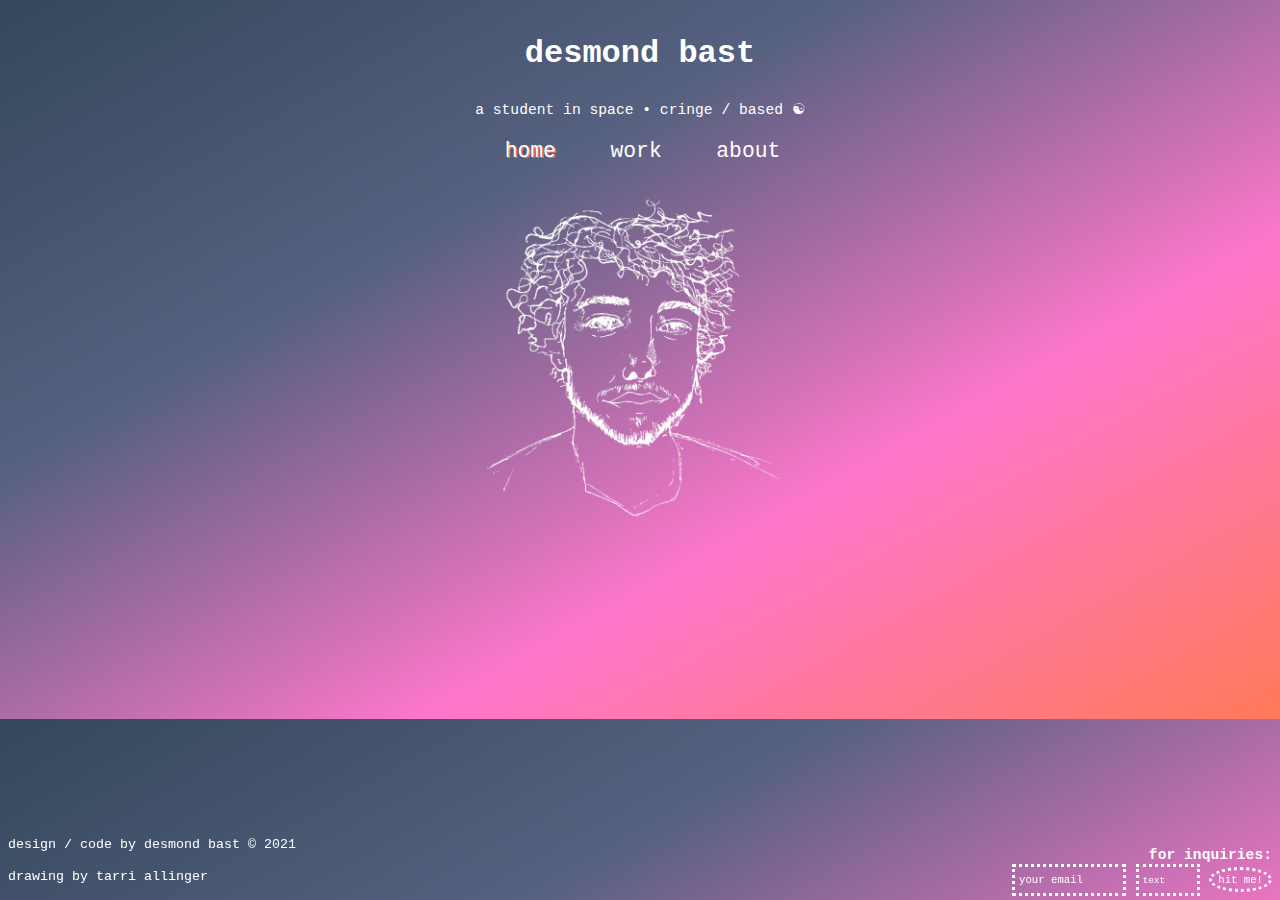
==== index.html @ 3708f6f0 "A daddy upgrade" ====
<!doctype html>
<html class="no-js" lang="">
<head>
  <meta charset="utf-8">
  <title>desmond bast ~ what's good?</title>
  <meta name="viewport" content="width=device-width">
  <meta name="description" content="desmond's website">
  <meta name="keywords" content="Desmond Bast, Architecture, Maps, Design, desdesdesigns">
  <meta name="author" content="Desmond Bast"
  
 
  
  <meta name="description" content="">
  <meta name="viewport" content="width=device-width, initial-scale=1">
  <meta property="og:title" content="Blahblah">
  <meta property="og:type" content="">
  <meta property="og:url" content="">
  <meta property="og:image" content="">

  <link rel="manifest" href="site.webmanifest">
  <link rel="apple-touch-icon" href="icon.png">
  

  <link rel="stylesheet" href="css/normalize.css">
  <link rel="stylesheet" href="css/main.css">

  <meta name="theme-color" content="#fafafa">
</head>

<body>
	<header> 
	  <div class="container">
		<div id="branding">
			<h1>desmond bast</h1>
			<p> <span class="highlight"> a student in space • cringe / based ☯</span></p>
		</div>
		<nav>
			<ul>
				<li class="current"><a href="index.html">home</a></li>
				<li><a href="work.html">work</a></li>
				<li><a href="about.html">about</a></li>
			</ul>
			<img src="./img/des.png">
		</nav>
	  </div> 
	</header>
	
	
	
	<section id="boxes">
		<div class="container">
			<div class="box">
				
				
			</div>
		</div>
	</section>
	
	<section id="showcase">
		<div class="container">
			
		</div>
	</section>
	
	<section id="submitform">
		<div class="container">
			<h1>for inquiries:</h1>
			<form action="https://formsubmit.co/729b797de1cde41856b8dc26a667a8bb" method="POST">
				<input type="email" name="email" placeholder="your email" required>
				<input type="text" name="name" placeholder="text">
				<button type="submit" class="button1">hit me!</button>
			</form>
		</div>
	</section> 
	
	
	
	<footer>
		<p>design / code by desmond bast &copy; 2021</p>
		<p>drawing by tarri allinger</p>
  <script src="js/vendor/modernizr-3.11.2.min.js"></script>
  <script src="js/plugins.js"></script>
  <script src="js/main.js"></script>

  <!-- Google Analytics: change UA-XXXXX-Y to be your site's ID. -->
  <script>
    window.ga = function () { ga.q.push(arguments) }; ga.q = []; ga.l = +new Date;
    ga('create', 'UA-XXXXX-Y', 'auto'); ga('set', 'anonymizeIp', true); ga('set', 'transport', 'beacon'); ga('send', 'pageview')
  </script>
  <script src="https://www.google-analytics.com/analytics.js" async></script>
</body>

</html>
---- css/main.css ----
html {
  
  
}

body {
  color: #ffffff;
  font-size: 1em;
  font-family: courier new; 
  line-height: 1.4;
  background-image: linear-gradient(to bottom right, #33475b, #576180, #FF77CC, rgb(255, 122, 89));
}

/* Global */
.container {
	width:60%;
	margin:auto;
	overflow:hidden; 
	border:1px solid transparent;
	

  }
  
.test{border: 1px solid transparent;}
.container focus{
  outline: 0px none;
  border-color: #000000;
 }
.button1{
	height: 25px;
	background: #ffffff;
	background-color: transparent;
	border-color: white;
	border-style: dotted;
	border-width: medium;
	color: white;
	border-radius: 50%;
	font-size: 8pt;
	
}

/*header*/ 
header{ 
	padding-top: 10px;
	min-height: 70px;
	text-align: center;
	font-stretch: condensed; 
	
	
	
	
}

header a{ 
	color:#ffffff;
	text-decoration:none;
	font-size: 16pt;
	transition: 0.3s;
	position: relative;
	
	
}
header a:hover{
	color: rgb(255, 122, 89) ;
	background-color: #ffffff;
}

header ul{
	margin:0;
	padding:0;
}

header li{
	float: center;
	display: inline;
	padding: 25px 20px 20px 25px 
}

header .highlight{
	color:#ffffff;
	font-size: 11pt;
	padding-top: 230px;
	
}
header .current a{
	text-shadow: 1.3px 1px .5px rgb(255, 122, 89);
	
}

/*showcase*/ 

#showcase{
	
}

/*newsletter*/

#submitform{
	padding: 15px;
	color: #ffffff;
	margin:right;
	
}

#submitform h1{
	float: right;
	text-decoration: italic;
	font-size: 11pt;
	position:fixed;
	right: 8px;
	bottom: 25px;

}

#submitform form{
	float: right;
	color: red;
	position:fixed;
	right: 8px;
	bottom: 4px;
	
}

#submitform .container{
	float: right;
	margin-bottom: 120px
}

#submitform input[type="email"]{
	padding:4px;
	height:18px;
	width:100px;
	background-color: transparent;
	border-style: dotted;
	border-width: medium;
	border-color: #ffffff;
	color: white;
	outline: none;
	font-size:8pt;
	
	
}

#submitform input[type="text"]{
	padding:4px;
	height:18px;
	width:50px;
	background-color: transparent;
	border-style: dotted;
	border-width: medium;
	border-color: #ffffff;
	color: white;
	color: white;
	outline: none !important;
	text-justify: top-left;
	font-size: 7pt;
    
	
	
}

/*work*/

.xop-section {
	max-width: 960px;
	margin: 0 auto;
	padding: 2% 2%;
	float: center;
	
	
}

.xop-grid {
	margin:1px 0 0 0;
	padding: 20px;
	list-style: none;
	display: block;
	text-align: left;
	
	
	
	width: 100%;
}

.xop-grid: after{
	clear:both;
	
}

.xop-grid: after, .xop-box: before{
	content: "";
	display: table;
}

.xop-grid li{
	width: 170px;
	height: 300px;
	display: inline-block;
	margin: 20px;
	
	
	
	
}
	
.xop-box {
	width: 100%;
	height: 100%;
	position: relative;
	cursor: crosshair;
	border-radius: 10px; 
	-webkit-transition: 0.3s ease-in-out, -webkit-transform 0.3s ease-in-out;
	-moz-transition: 0.5s ease-in-out, -moz-transform 0.3s ease-in-out;
	transition: 0.5s ease-in-out, transform 0.5s ease-in-out;
	object-fit: contain;
	opacity: 0.6;
	
	
	
}
		
.xop-box:hover{
	transform: scale(1.05);
	cursor: crosshair;
	border: 1px yellow;
	transition:.6s;
	opacity: 1;
	
	
}

.xop-img-1 {
	background-image:
	url(../img/topoweissvanisle.png);
	opacity: 0.6;
	background-position: center;
	background-size: cover;
	
	
	
}

.xop-img-1 hover{
	opacity: 1.0;
}

.xop-img-2 {
	background-image:
	url(../img/chromeboy.png);
	opacity: 0.6;
	background-position: center;
	background-size: cover;
	
	
	
}

.xop-img-2 hover{
	opacity: 1.0;
}


.xop-img-3 {
	background-image:
	url(../img/lux4web2.png);
	opacity: 0.6;
	background-position: center;
	background-size: cover;
	
	
	
}

.xop-img-3 hover{
	opacity: 1.0;
}



.xop-img-4 {
	background-image:
	url(../img/eboyart4.png);
	opacity: 0.6;
	background-position: center;
	background-size: cover;
	
	
	
}

.xop-img-4 hover{
	opacity: 1.0;
}

.xop-grid h3 {
	font-family: 'courier', cursive ;
	font-weight: 300;
	color: white;
	font-size: 10px;
	margin: 0 0;
	padding: 0px 0px 100px 0px;
	line-height: 1.5;
	text-align: left;
	transform: rotate(-90deg);
}


.xop-grid p {
	font-family: 'courier', sans-serif;
	color: #ffffff;
	font-size: 10px;
}














::placeholder { /* Chrome, Firefox, Opera, Safari 10.1+ */
  color: white;
  opacity: 1; /* Firefox */
}

:-ms-input-placeholder { /* Internet Explorer 10-11 */
  color: white;
}

::-ms-input-placeholder { /* Microsoft Edge */
color: white;}

#boxes{
	
}


header img{
	float:center-bottom;
	width:70%
	margin-left:autopx;
	margin-right:auto;
	max-width: 40%;
    height: auto;
    width: auto\9; /* ie8 */
	padding:
	position:relative
}

footer{
	
	margin-top:2px;
	color: white;
	text-align: center-right;
	float:center;
	font-size:10pt;
	position:fixed;
	left: 8px;
	bottom: 0px;
	max-
	
}
/*boxes*/













*
 * Remove text-shadow in selection highlight:
 * https://twitter.com/miketaylr/status/12228805301
 *
 * Vendor-prefixed and regular ::selection selectors cannot be combined:
 * https://stackoverflow.com/a/16982510/7133471
 *
 * Customize the background color to match your design.
 */

::-moz-selection {
  background: #b3d4fc;
  text-shadow: none;
}

::selection {
  background: #b3d4fc;
  text-shadow: none;
}

/*
 * A better looking default horizontal rule
 */

hr {
  display: block;
  height: 1px;
  border: 0;
  border-top: 1px solid #ccc;
  margin: 1em 0;
  padding: 0;
}

/*
 * Remove the gap between audio, canvas, iframes,
 * images, videos and the bottom of their containers:
 * https://github.com/h5bp/html5-boilerplate/issues/440
 */

audio,
canvas,
iframe,
img,
svg,
video {
  vertical-align: middle;
}

/*
 * Remove default fieldset styles.
 */

fieldset {
  border: 0;
  margin: 0;
  padding: 0;
}

/*
 * Allow only vertical resizing of textareas.
 */

textarea {
  resize: vertical;
}

/* ==========================================================================
   Author's custom styles
   ========================================================================== */

/* ==========================================================================
   Helper classes
   ========================================================================== */

/*
 * Hide visually and from screen readers
 */

.hidden,
[hidden] {
  display: none !important;
}

/*
 * Hide only visually, but have it available for screen readers:
 * https://snook.ca/archives/html_and_css/hiding-content-for-accessibility
 *
 * 1. For long content, line feeds are not interpreted as spaces and small width
 *    causes content to wrap 1 word per line:
 *    https://medium.com/@jessebeach/beware-smushed-off-screen-accessible-text-5952a4c2cbfe
 */

.sr-only {
  border: 0;
  clip: rect(0, 0, 0, 0);
  height: 1px;
  margin: -1px;
  overflow: hidden;
  padding: 0;
  position: absolute;
  white-space: nowrap;
  width: 1px;
  /* 1 */
}

/*
 * Extends the .sr-only class to allow the element
 * to be focusable when navigated to via the keyboard:
 * https://www.drupal.org/node/897638
 */

.sr-only.focusable:active,
.sr-only.focusable:focus {
  clip: auto;
  height: auto;
  margin: 0;
  overflow: visible;
  position: static;
  white-space: inherit;
  width: auto;
}

/*
 * Hide visually and from screen readers, but maintain layout
 */

.invisible {
  visibility: hidden;
}

/*
 * Clearfix: contain floats
 *
 * For modern browsers
 * 1. The space content is one way to avoid an Opera bug when the
 *    `contenteditable` attribute is included anywhere else in the document.
 *    Otherwise it causes space to appear at the top and bottom of elements
 *    that receive the `clearfix` class.
 * 2. The use of `table` rather than `block` is only necessary if using
 *    `:before` to contain the top-margins of child elements.
 */

.clearfix::before,
.clearfix::after {
  content: " ";
  display: table;
}

.clearfix::after {
  clear: both;
}

/* ==========================================================================
   EXAMPLE Media Queries for Responsive Design.
   These examples override the primary ('mobile first') styles.
   Modify as content requires.
   ========================================================================== */

@media only screen and (min-width: 35em) {
  /* Style adjustments for viewports that meet the condition */
}

@media print,
  (-webkit-min-device-pixel-ratio: 1.25),
  (min-resolution: 1.25dppx),
  (min-resolution: 120dpi) {
  /* Style adjustments for high resolution devices */
}

/* ==========================================================================
   Print styles.
   Inlined to avoid the additional HTTP request:
   https://www.phpied.com/delay-loading-your-print-css/
   ========================================================================== */

@media print {
  *,
  *::before,
  *::after {
    background: #fff !important;
    color: #000 !important;
    /* Black prints faster */
    box-shadow: none !important;
    text-shadow: none !important;
  }

  a,
  a:visited {
    text-decoration: underline;
  }

  a[href]::after {
    content: " (" attr(href) ")";
  }

  abbr[title]::after {
    content: " (" attr(title) ")";
  }

  /*
   * Don't show links that are fragment identifiers,
   * or use the `javascript:` pseudo protocol
   */
  a[href^="#"]::after,
  a[href^="javascript:"]::after {
    content: "";
  }

  pre {
    white-space: pre-wrap !important;
  }

  pre,
  blockquote {
    border: 1px solid #999;
    page-break-inside: avoid;
  }

  /*
   * Printing Tables:
   * https://web.archive.org/web/20180815150934/http://css-discuss.incutio.com/wiki/Printing_Tables
   */
  thead {
    display: table-header-group;
  }

  tr,
  img {
    page-break-inside: avoid;
  }

  p,
  h2,
  h3 {
    orphans: 3;
    widows: 3;
  }

  h2,
  h3 {
    page-break-after: avoid;
  }
}
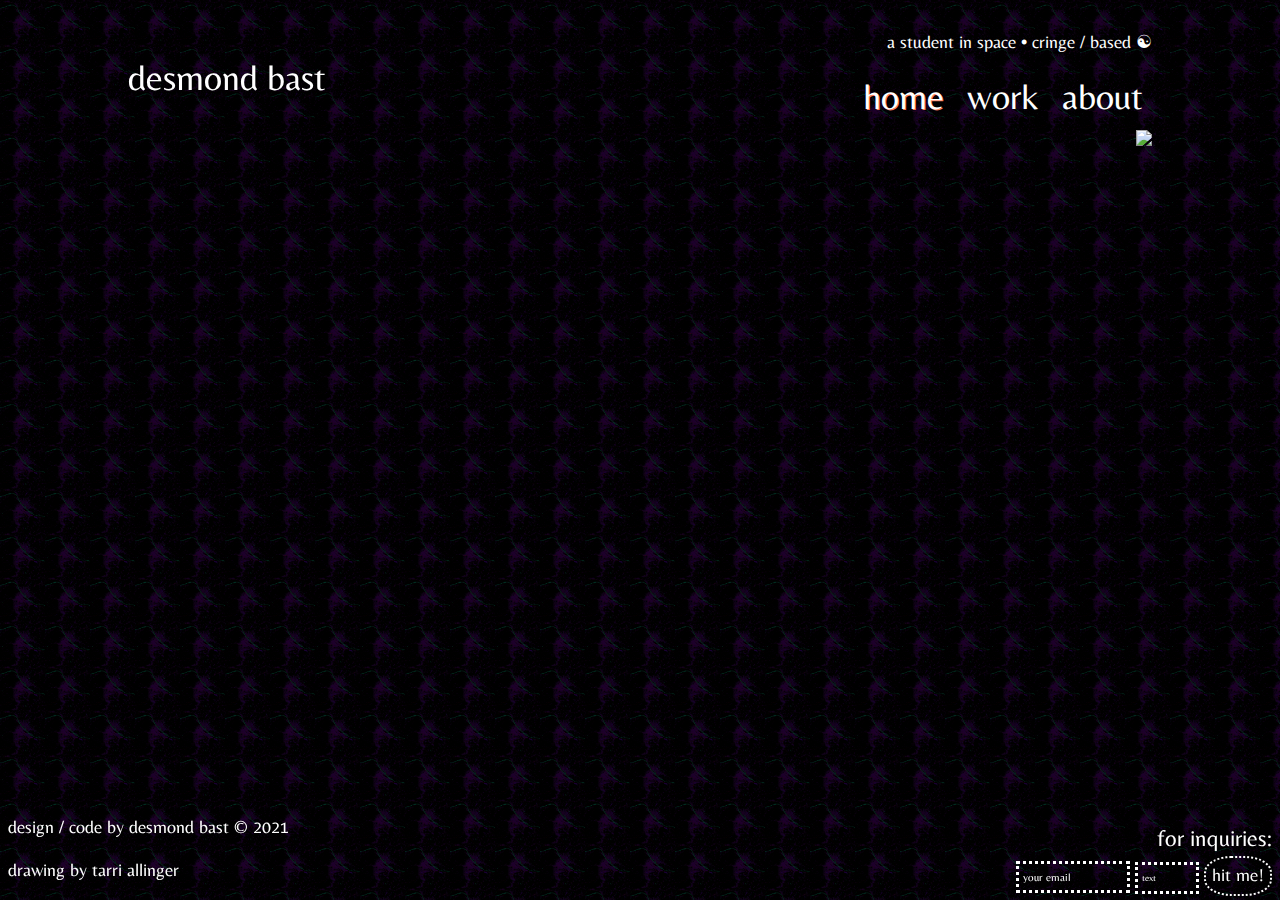
==== commit 33d70cfb: "giffy" ====
--- a/index.html
+++ b/index.html
@@ -40,7 +40,7 @@
 				<li><a href="work.html">work</a></li>
 				<li><a href="about.html">about</a></li>
 			</ul>
-			<img src="./img/des.png">
+			<img class "giffy" src="./img/furda.gif">
 		</nav>
 	  </div> 
 	</header>
--- a/css/main.css
+++ b/css/main.css
@@ -5,21 +5,42 @@
 
 body {
   color: #ffffff;
-  font-size: 1em;
-  font-family: courier new; 
+  font-size: 2vh;
+  font-family:belleza-regular; 
   line-height: 1.4;
-  background-image: linear-gradient(to bottom right, #33475b, #576180, #FF77CC, rgb(255, 122, 89));
-}
-
+  background-image:url(../img/hehe22.jpg);
+  background-image linear-gradient(to bottom right, black, black, black, black, #0C9662, black, black, black, black, black);
+  background-size:5vh;
+  border-color:#0C9662;
+  border-width:10px;
+}
+h1{
+	font-weight: normal;
+	position: fixed;
+	text-align:left;
+	font-size:relative;
+}
 /* Global */
 .container {
-	width:60%;
+	width:80%;
 	margin:auto;
 	overflow:hidden; 
 	border:1px solid transparent;
 	
-
-  }
+	
+
+  }
+ 
+ .giffy{
+	 
+	 width: 3000px;
+ }
+@font-face{
+	font-family: belleza-regular;
+	src:url(../img/Belleza-Regular.ttf);
+	font-weight: bold;
+	
+}
   
 .test{border: 1px solid transparent;}
 .container focus{
@@ -27,24 +48,28 @@
   border-color: #000000;
  }
 .button1{
-	height: 25px;
+	height: 4.5vh;
 	background: #ffffff;
 	background-color: transparent;
 	border-color: white;
 	border-style: dotted;
-	border-width: medium;
+	border-width: medium-thin;
 	color: white;
-	border-radius: 50%;
-	font-size: 8pt;
-	
-}
-
+	border-radius: 40%;
+	font-size: 2vh;
+	
+}
+.button1:hover{
+	background-color:red;
+	cursor: crosshair;
+}
 /*header*/ 
 header{ 
 	padding-top: 10px;
 	min-height: 70px;
-	text-align: center;
+	text-align: right;
 	font-stretch: condensed; 
+	font-weight:normal;
 	
 	
 	
@@ -54,12 +79,14 @@
 header a{ 
 	color:#ffffff;
 	text-decoration:none;
-	font-size: 16pt;
+	font-size: 4vh;
 	transition: 0.3s;
 	position: relative;
 	
 	
-}
+	
+}
+
 header a:hover{
 	color: rgb(255, 122, 89) ;
 	background-color: #ffffff;
@@ -73,12 +100,12 @@
 header li{
 	float: center;
 	display: inline;
-	padding: 25px 20px 20px 25px 
+	padding: 1vh 1vh 1vh 1vh 
 }
 
 header .highlight{
 	color:#ffffff;
-	font-size: 11pt;
+	font-size: 2vh;
 	padding-top: 230px;
 	
 }
@@ -105,10 +132,11 @@
 #submitform h1{
 	float: right;
 	text-decoration: italic;
-	font-size: 11pt;
+	font-size: 2.5vh;
 	position:fixed;
 	right: 8px;
 	bottom: 25px;
+	padding-bottom:5px;
 
 }
 
@@ -119,11 +147,17 @@
 	right: 8px;
 	bottom: 4px;
 	
+	
+	
 }
 
 #submitform .container{
 	float: right;
 	margin-bottom: 120px
+	padding:1vh,1vh,1vh,1vh;
+	
+	
+	
 }
 
 #submitform input[type="email"]{
@@ -179,6 +213,7 @@
 	
 	
 	
+	
 	width: 100%;
 }
 
@@ -196,13 +231,17 @@
 	width: 170px;
 	height: 300px;
 	display: inline-block;
-	margin: 20px;
-	
-	
-	
-	
-}
-	
+	margin: 20px
+	
+	
+	
+	
+	
+	
+}
+	
+
+
 .xop-box {
 	width: 100%;
 	height: 100%;
@@ -217,6 +256,7 @@
 	
 	
 	
+	
 }
 		
 .xop-box:hover{
@@ -226,6 +266,17 @@
 	transition:.6s;
 	opacity: 1;
 	
+
+	
+}
+
+.xop-box:hover h3{
+	transform:rotate(0deg);
+	transition:1s;
+	color: white;
+	text-shadow: 0px 0px 5px red;
+	
+	
 	
 }
 
@@ -240,6 +291,8 @@
 	
 }
 
+
+
 .xop-img-1 hover{
 	opacity: 1.0;
 }
@@ -293,16 +346,21 @@
 }
 
 .xop-grid h3 {
-	font-family: 'courier', cursive ;
+	font-family: courier;
 	font-weight: 300;
 	color: white;
 	font-size: 10px;
-	margin: 0 0;
-	padding: 0px 0px 100px 0px;
+	margin: 0px 150px 200px 0;
+	padding: 0px 0px 0px 0px;
 	line-height: 1.5;
 	text-align: left;
 	transform: rotate(-90deg);
-}
+	white-space:nowrap;
+	text-decoration:none;
+
+}
+
+
 
 
 .xop-grid p {
@@ -311,6 +369,11 @@
 	font-size: 10px;
 }
 
+a:hover, a:visited, a:link, a:active
+{
+    text-decoration: none;
+
+}
 
 
 
@@ -339,6 +402,12 @@
 #boxes{
 	
 }
+
+
+
+
+
+
 
 
 header img{
@@ -359,11 +428,14 @@
 	color: white;
 	text-align: center-right;
 	float:center;
-	font-size:10pt;
+	font-size:2vh;
 	position:fixed;
 	left: 8px;
 	bottom: 0px;
-	max-
+	padding-right:200px;
+	max-width: 120%;
+	margin-right:40%;
+	
 	
 }
 /*boxes*/
@@ -373,8 +445,24 @@
 
 
 
-
-
+::-webkit-scrollbar {
+    width: 1vh;
+	height: 1vh;
+}
+ 
+::-webkit-scrollbar-track {
+    -webkit-box-shadow: inset 0 0 6px purple; 
+    border-radius: 0px;
+}
+ 
+::-webkit-scrollbar-thumb {
+    border-radius: 10px;
+    -webkit-box-shadow: inset 0 0 6px red; 
+	border-color: red;
+}
+::-webkit-scrollbar-bottom {
+    width: 1vh;
+}
 
 
 
@@ -399,6 +487,162 @@
   background: #b3d4fc;
   text-shadow: none;
 }
+
+
+.work-container{
+	color:white;
+	margin-left: 6vh;
+	padding:0 0 0 0;
+	margin-top:15vh;
+}
+
+.work-description{
+	color:white;
+	float:right;
+	max-width: 60vh;
+	margin-right:29vh;
+	margin-left: 10vh;
+	text-justify: left;
+}
+
+.carousel-container {
+  border-radius: .1vh;
+  overflow: scroll;
+  max-width: 100vh;
+  max-height: 100vh;
+  position: relative;
+  box-shadow: 0 0 0 .2vh white;
+  margin: 1vh 5vh;
+  float: left;
+  z-index: 0
+  
+  
+}
+
+/* Hide the images by default */
+.mySlides {
+  display: none;
+}
+.mySlides img {
+  display: block;
+  width: 100%;
+}
+
+/* image gradient overlay */
+/* .mySlides::after {
+  content: "";
+  position: absolute;
+  inset: 0 0 0 0;
+    background-image: linear-gradient(-45deg,       rgba(255, 0, 0, 0.1), rgba(0, 0, 255, 0.2));
+} */
+
+/* Next & previous buttons */
+.prev,
+.next {
+  cursor: crosshair;
+  position: absolute;
+  top: 3%;
+  transform: translate(0, -50%);
+  width: auto;
+  padding: 1vh;
+  color: purple;
+  font-weight: bold;
+  font-size: 2vh;
+  border-radius: 0 0px 0px 0;
+  /*   backdrop-filter: blur(1px); */
+  background: white;
+  user-select: none;
+}
+.next {
+  right: 0;
+  border-radius: 0px 0 0 0px;
+  border-bottom-style: sold;
+  border-width:1vh;
+  border-color: purple;
+  
+}
+.prev:hover,
+.next:hover {
+  background-color: purple;
+  color:red;
+}
+
+/* Caption text */
+.text {
+  color: red;
+  background-color:white;
+  font-size: 1.5vh;
+  padding: .5vh .5vh;
+  position: absolute;
+  bottom: 2vh;
+  right: 2vh;
+  transform: translate(-50%);
+  text-align: right;
+}
+
+/* Number text (1/3 etc) */
+.number {
+  color: red;
+  font-size: 2vh;
+  border-radius: 10px;
+  padding: 8px 12px;
+  position: absolute;
+  bottom: 10px;
+  left: 10px;
+}
+.dots-container {
+  position: absolute;
+  bottom: 10px;
+  left: 1%;
+  transform: translate(-50%);
+}
+
+/* The dots/bullets/indicators */
+.dots {
+  cursor: pointer;
+  height: 1vh;
+  width: 2vh;
+  margin: 0 1vh;
+  background-color: white;
+  border-radius: 1%;
+  display: block;
+  transition: background-color 0.3s ease;
+  position:right;
+}
+.active,
+.dots:hover {
+  background-color: red;
+  border: 1vh red;
+}
+
+/* Fading animation */
+.animate {
+  -webkit-animation-name: animate;
+  -webkit-animation-duration: 2s;
+  animation-name: animate;
+  animation-duration: 1s;
+}
+
+@keyframes animate {
+  from {
+   opacity: 0.1;
+   transition: 2s;
+  }
+  to {
+   opacity: 1.0;
+   transition: 2s;
+  }
+}
+
+
+
+
+
+
+
+
+
+
 
 /*
  * A better looking default horizontal rule
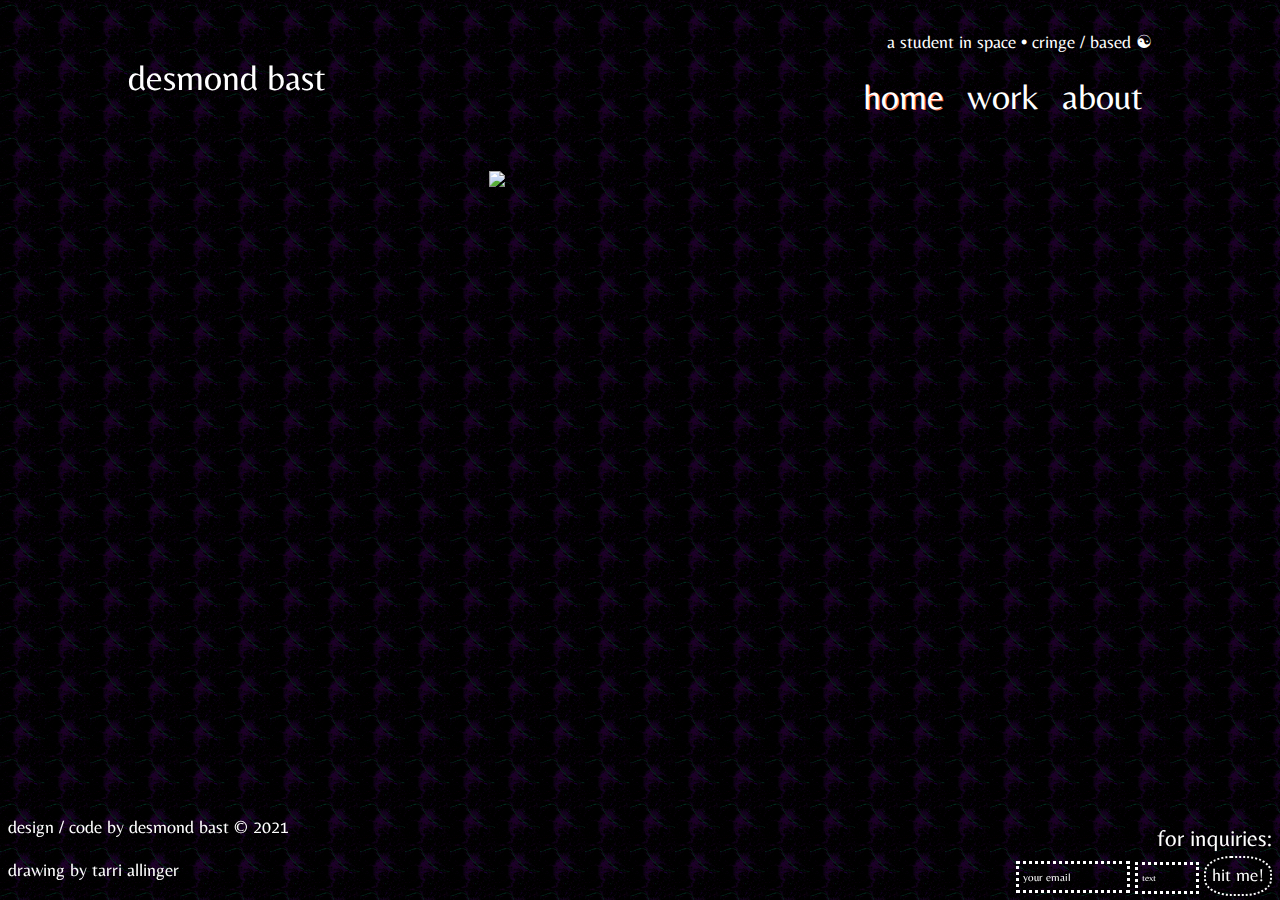
==== commit 4c810468: "lightning" ====
--- a/index.html
+++ b/index.html
@@ -40,7 +40,7 @@
 				<li><a href="work.html">work</a></li>
 				<li><a href="about.html">about</a></li>
 			</ul>
-			<img class "giffy" src="./img/furda.gif">
+			
 		</nav>
 	  </div> 
 	</header>
@@ -50,6 +50,8 @@
 	<section id="boxes">
 		<div class="container">
 			<div class="box">
+				
+				<img src="./img/DSC09939.png">
 				
 				
 			</div>
--- a/css/main.css
+++ b/css/main.css
@@ -31,10 +31,8 @@
 
   }
  
- .giffy{
-	 
-	 width: 3000px;
- }
+
+  
 @font-face{
 	font-family: belleza-regular;
 	src:url(../img/Belleza-Regular.ttf);
@@ -399,11 +397,34 @@
 ::-ms-input-placeholder { /* Microsoft Edge */
 color: white;}
 
-#boxes{
-	
-}
-
-
+#boxes {
+	width:100%;
+	height:auto;
+	margin:auto;
+	margin-top:5vh;
+	margin-left:40vh;
+	margin-right:40vh;
+	overflow:hidden; 
+	border:1px solid transparent;
+	
+}
+
+#boxes img{
+	object-fit: scale-down;
+	width: 90vh;
+	height:auto;
+	position:absolute;
+	border: ;
+	
+}
+
+#boxes img:hover{
+	background-image: url(../img/lightning.png);
+	background-repeat: no-repeat;
+	background-size: 14vh;
+	background-position: 18% 0%;
+	
+}
 
 
 
@@ -641,9 +662,6 @@
 
 
 
-
-
-
 /*
  * A better looking default horizontal rule
  */
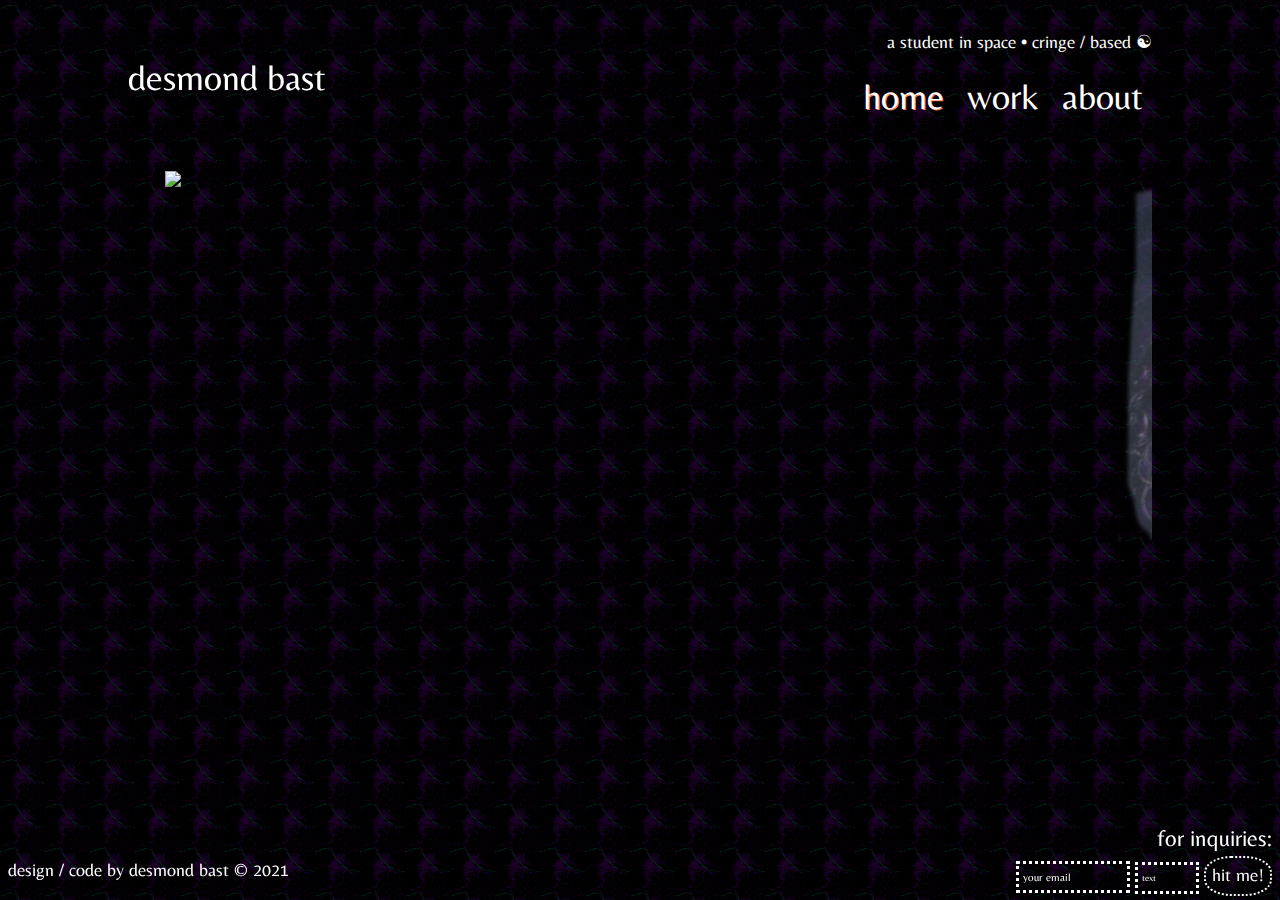
==== commit 83c35de4: "yuppie tub" ====
--- a/index.html
+++ b/index.html
@@ -54,13 +54,14 @@
 				<img src="./img/DSC09939.png">
 				
 				
+				
 			</div>
 		</div>
 	</section>
 	
 	<section id="showcase">
 		<div class="container">
-			
+			<img src="./img/freat29.png">
 		</div>
 	</section>
 	
@@ -79,7 +80,6 @@
 	
 	<footer>
 		<p>design / code by desmond bast &copy; 2021</p>
-		<p>drawing by tarri allinger</p>
   <script src="js/vendor/modernizr-3.11.2.min.js"></script>
   <script src="js/plugins.js"></script>
   <script src="js/main.js"></script>
--- a/css/main.css
+++ b/css/main.css
@@ -114,7 +114,9 @@
 
 /*showcase*/ 
 
-#showcase{
+#showcase img{
+	margin-left:110vh;
+	width:60vh;
 	
 }
 
@@ -402,10 +404,11 @@
 	height:auto;
 	margin:auto;
 	margin-top:5vh;
-	margin-left:40vh;
+	margin-left:4vh;
 	margin-right:40vh;
 	overflow:hidden; 
 	border:1px solid transparent;
+	position:left;
 	
 }
 
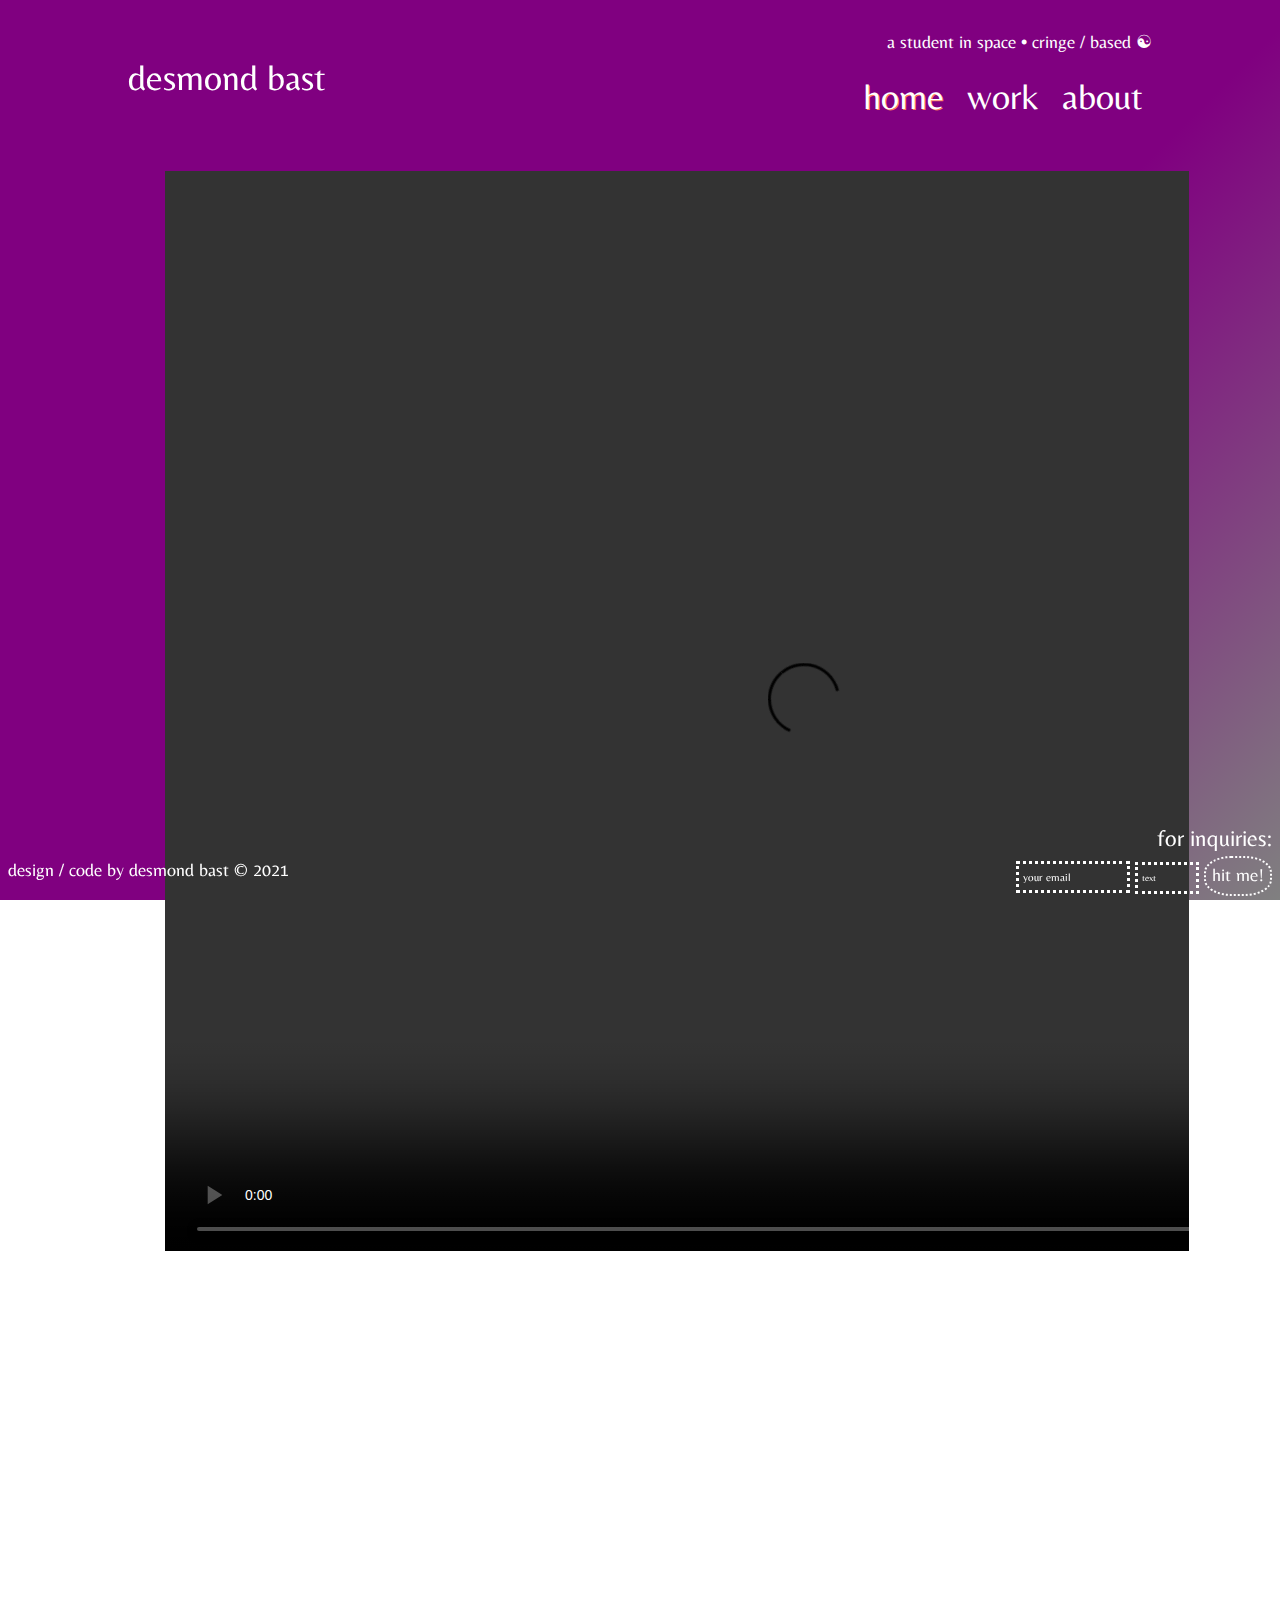
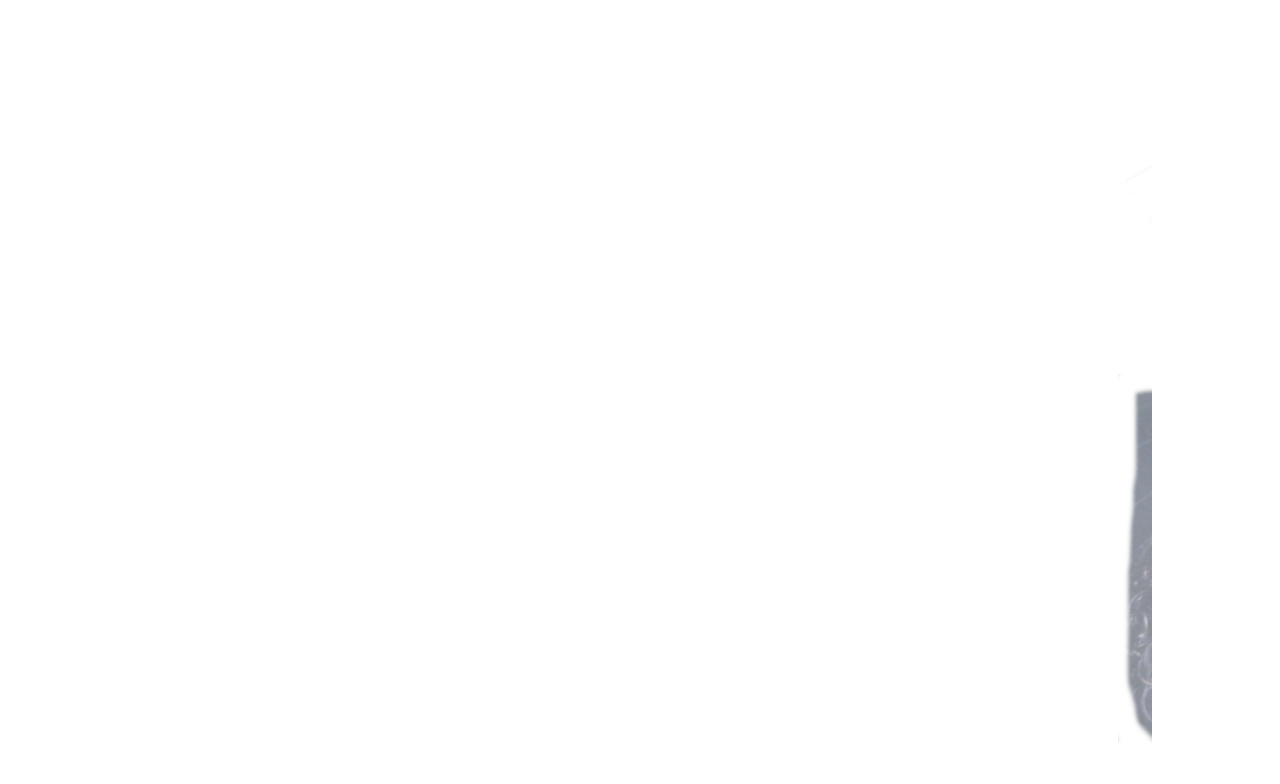
==== commit a5a2fe07: "summin" ====
--- a/index.html
+++ b/index.html
@@ -51,7 +51,11 @@
 		<div class="container">
 			<div class="box">
 				
-				<img src="./img/DSC09939.png">
+				
+				<video width="2200" height="1080" controls>
+					<source src="./img/20220130_160223.mp4" type="video/mp4">
+						Your browser does not support the video tag
+				</video>
 				
 				
 				
@@ -61,6 +65,7 @@
 	
 	<section id="showcase">
 		<div class="container">
+		    <img src="./img/des.png">
 			<img src="./img/freat29.png">
 		</div>
 	</section>
--- a/css/main.css
+++ b/css/main.css
@@ -8,9 +8,8 @@
   font-size: 2vh;
   font-family:belleza-regular; 
   line-height: 1.4;
-  background-image:url(../img/hehe22.jpg);
-  background-image linear-gradient(to bottom right, black, black, black, black, #0C9662, black, black, black, black, black);
-  background-size:5vh;
+  background: linear-gradient(135deg, purple 60%, gray);
+  background-attachment: fixed;
   border-color:#0C9662;
   border-width:10px;
 }
@@ -345,6 +344,21 @@
 	opacity: 1.0;
 }
 
+.xop-img-5 {
+	background-image:
+	url(../img/changedgraphic.png);
+	opacity: 0.6;
+	background-position: center;
+	background-size: cover;
+	
+	
+	
+}
+
+.xop-img-5 hover{
+	opacity: 1.0;
+}
+
 .xop-grid h3 {
 	font-family: courier;
 	font-weight: 300;
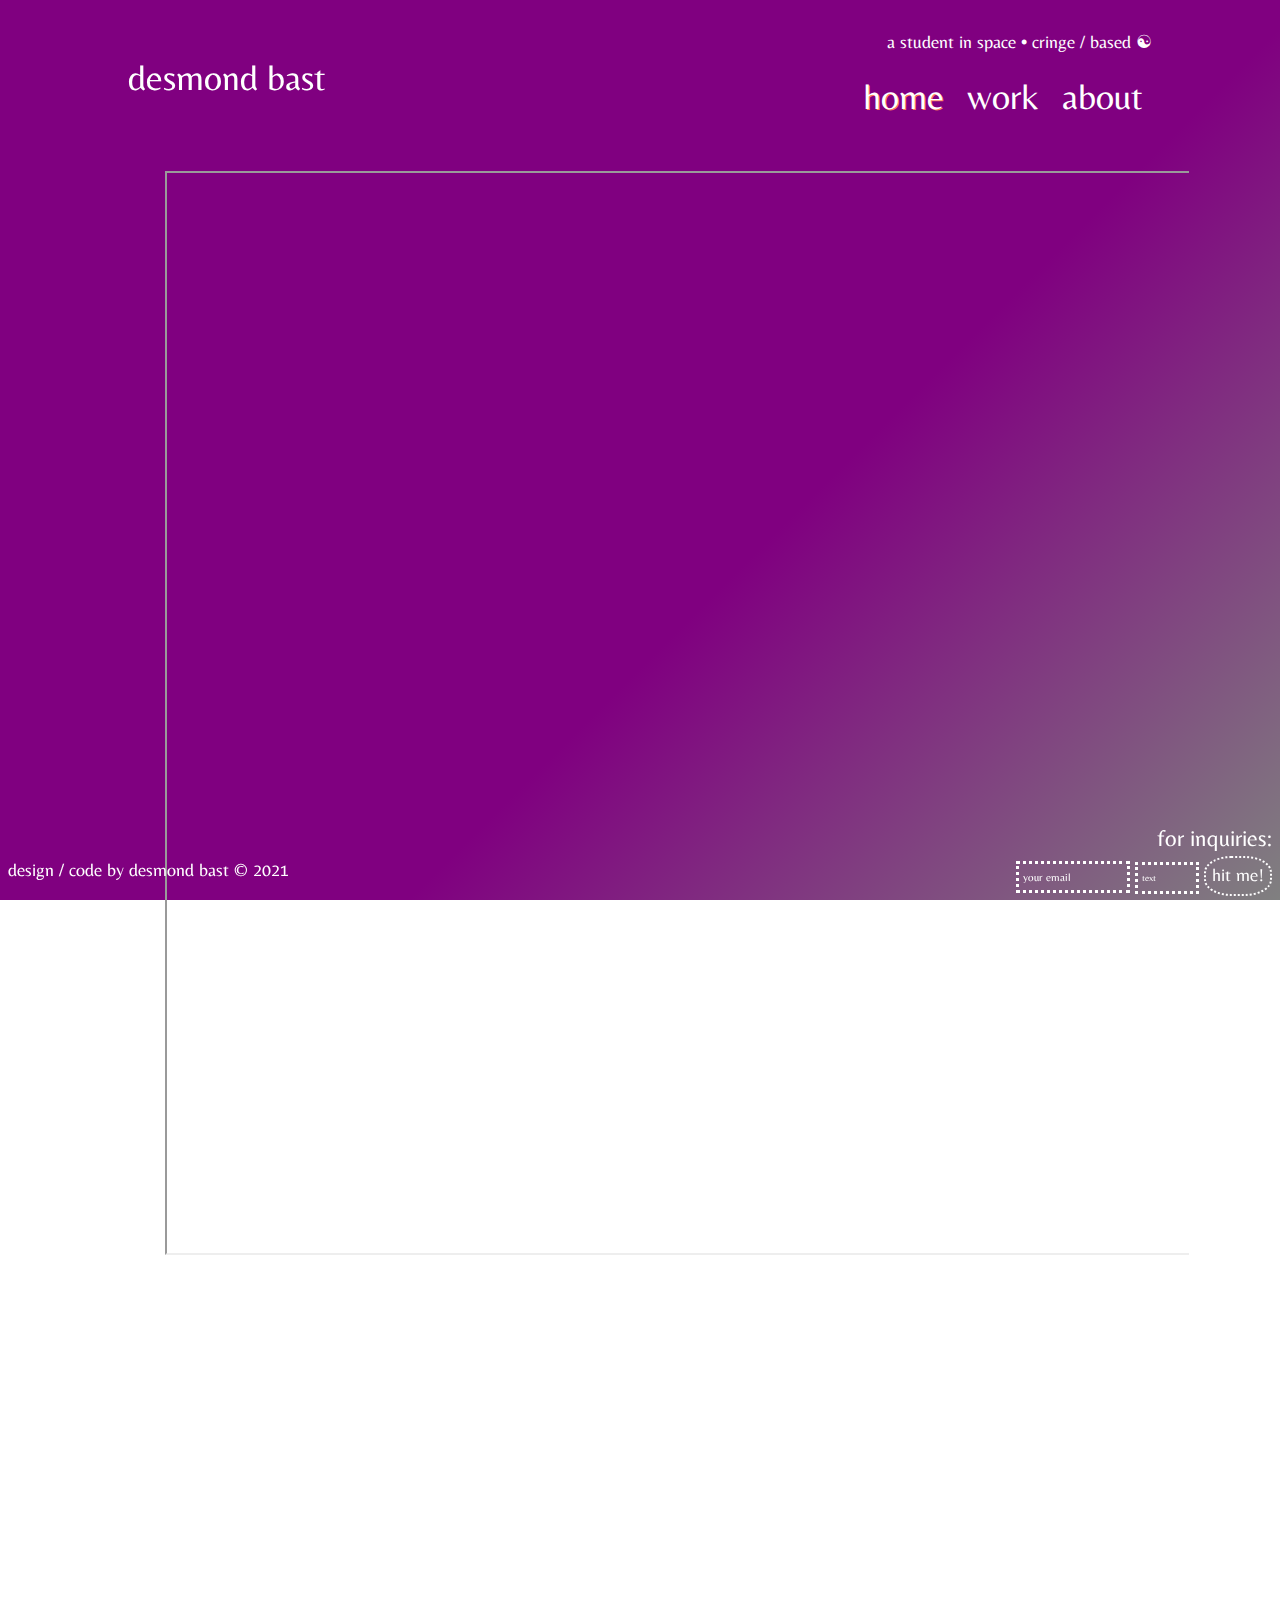
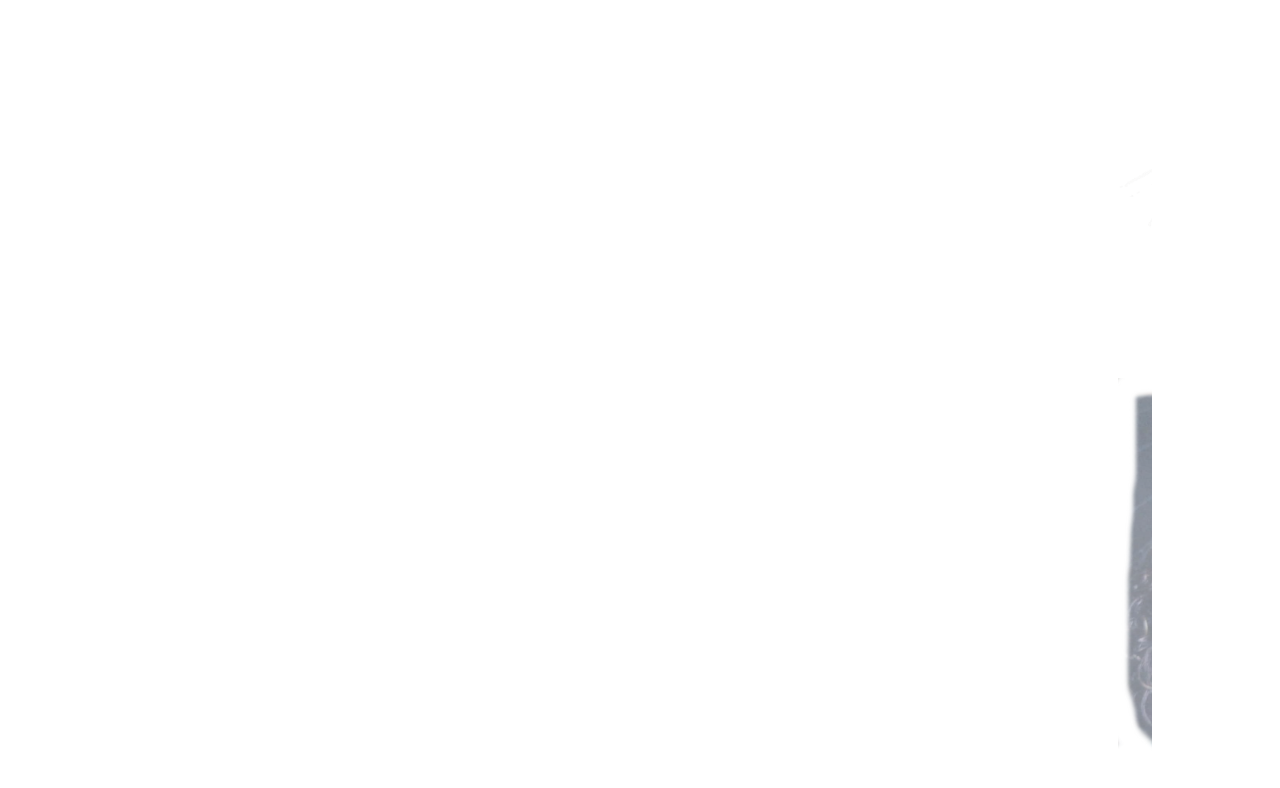
==== commit 35e596a1: "dumb" ====
--- a/index.html
+++ b/index.html
@@ -52,10 +52,9 @@
 			<div class="box">
 				
 				
-				<video width="2200" height="1080" controls>
-					<source src="./img/20220130_160223.mp4" type="video/mp4">
-						Your browser does not support the video tag
-				</video>
+				<iframe width="1920" height="1080"
+                      src="https://www.youtube.com/embed/kLQbLokeelY">
+				</iframe>
 				
 				
 				
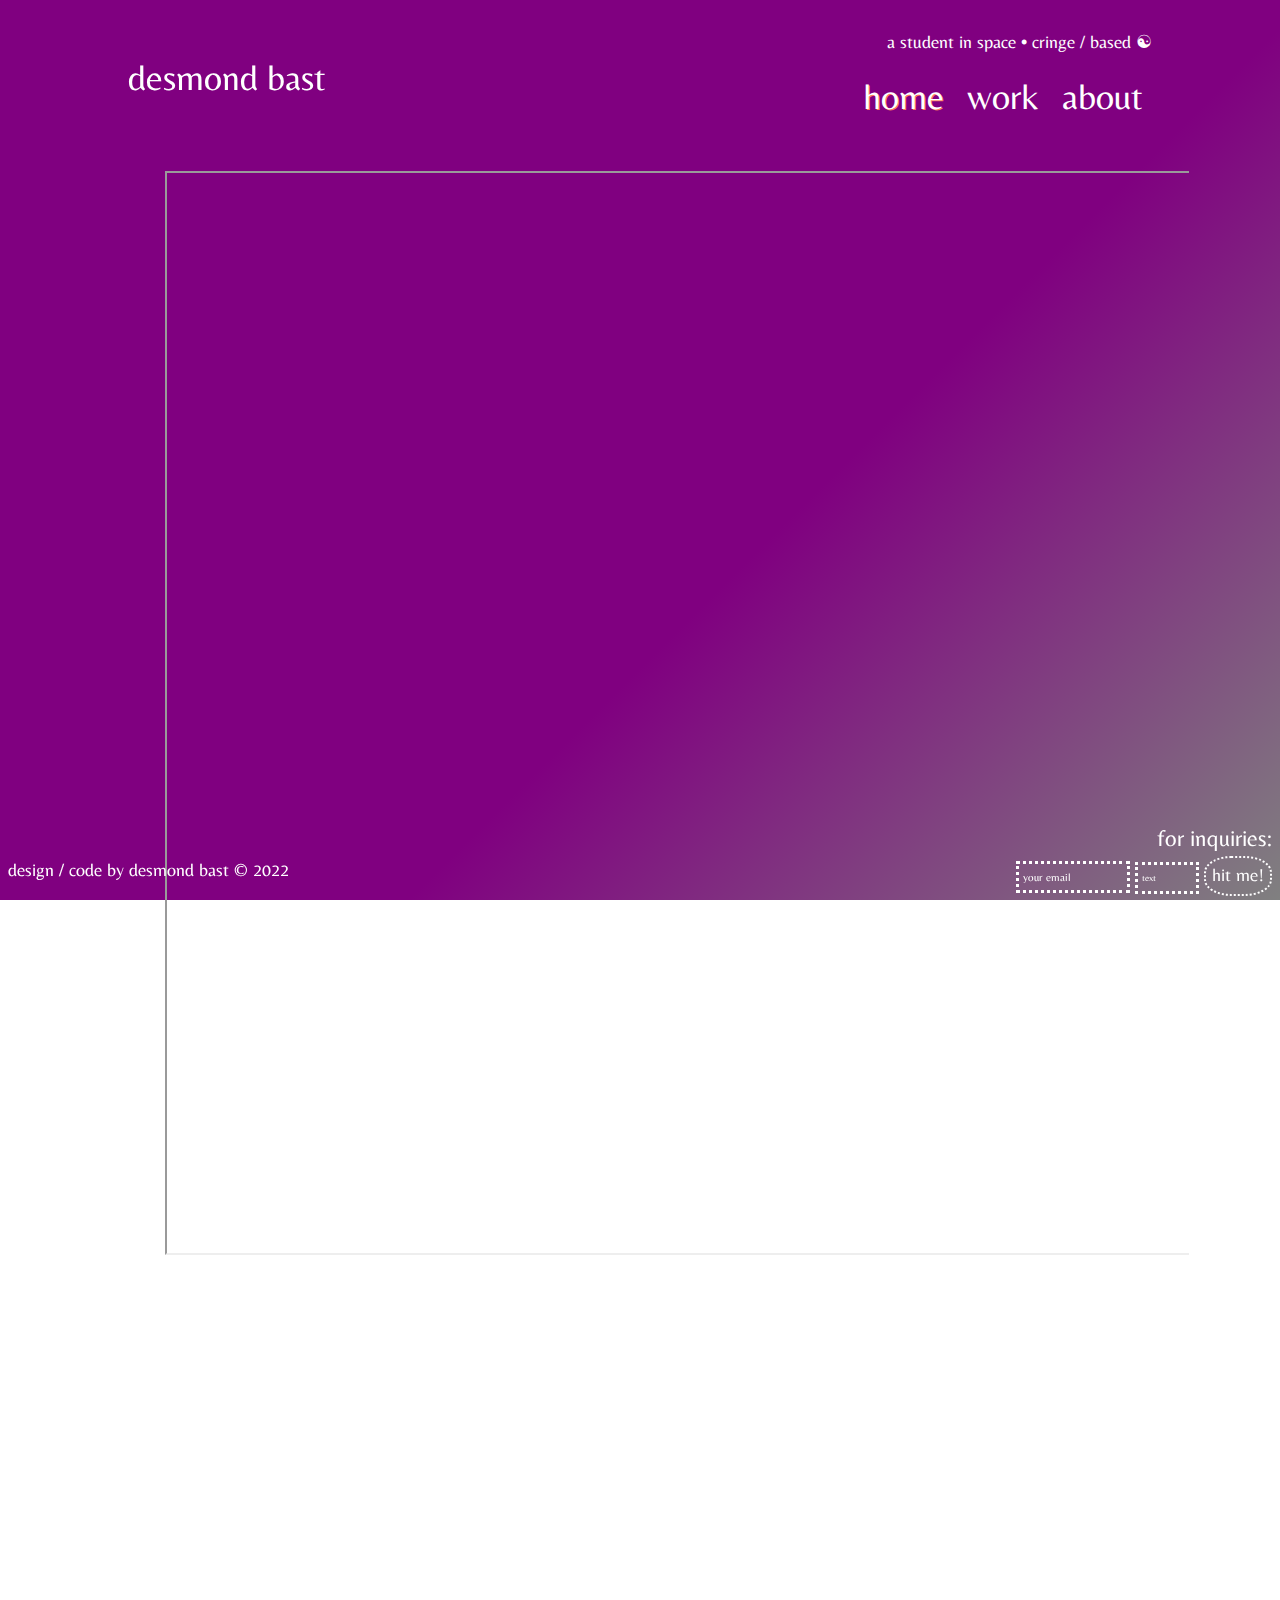
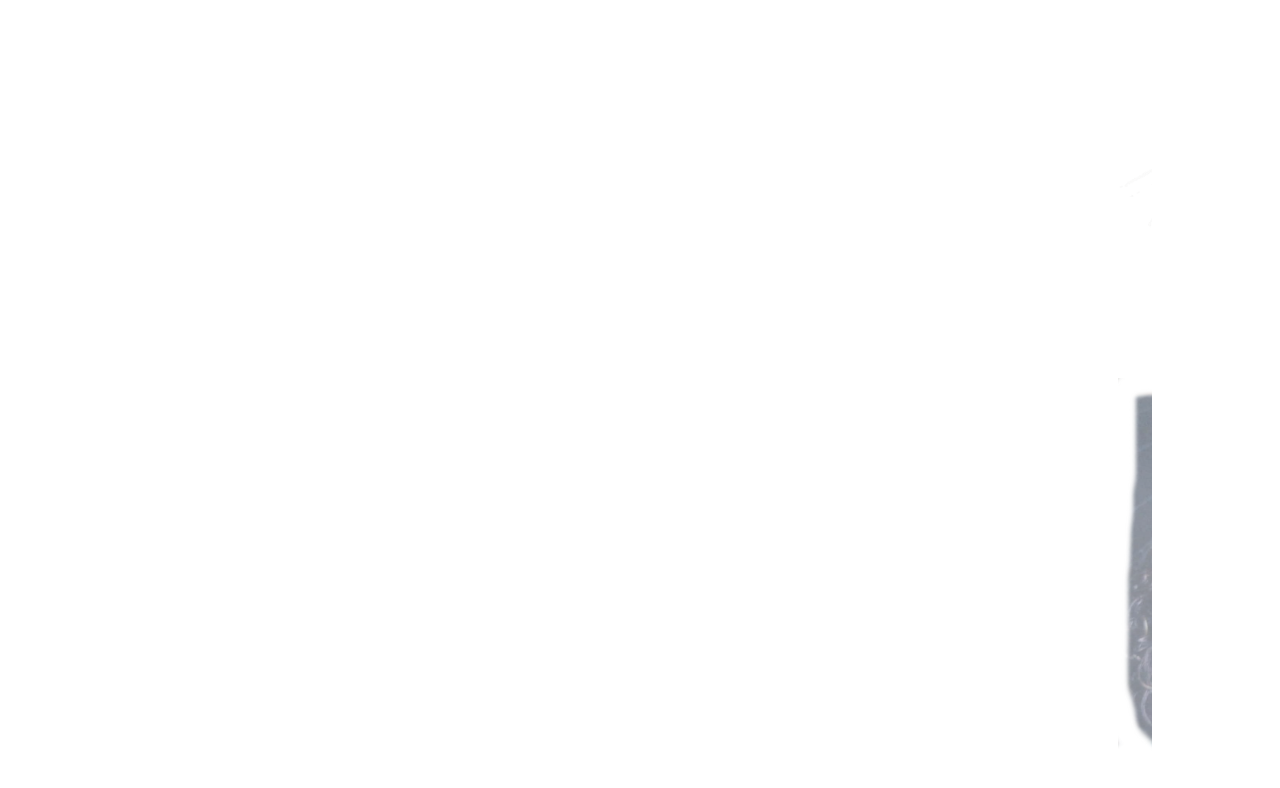
==== commit 9bb15c9f: "the new one" ====
--- a/index.html
+++ b/index.html
@@ -53,7 +53,7 @@
 				
 				
 				<iframe width="1920" height="1080"
-                      src="https://www.youtube.com/embed/kLQbLokeelY">
+                      src="https://www.youtube.com/embed/ns25xdTTKZE">
 				</iframe>
 				
 				
@@ -83,7 +83,7 @@
 	
 	
 	<footer>
-		<p>design / code by desmond bast &copy; 2021</p>
+		<p>design / code by desmond bast &copy; 2022</p>
   <script src="js/vendor/modernizr-3.11.2.min.js"></script>
   <script src="js/plugins.js"></script>
   <script src="js/main.js"></script>
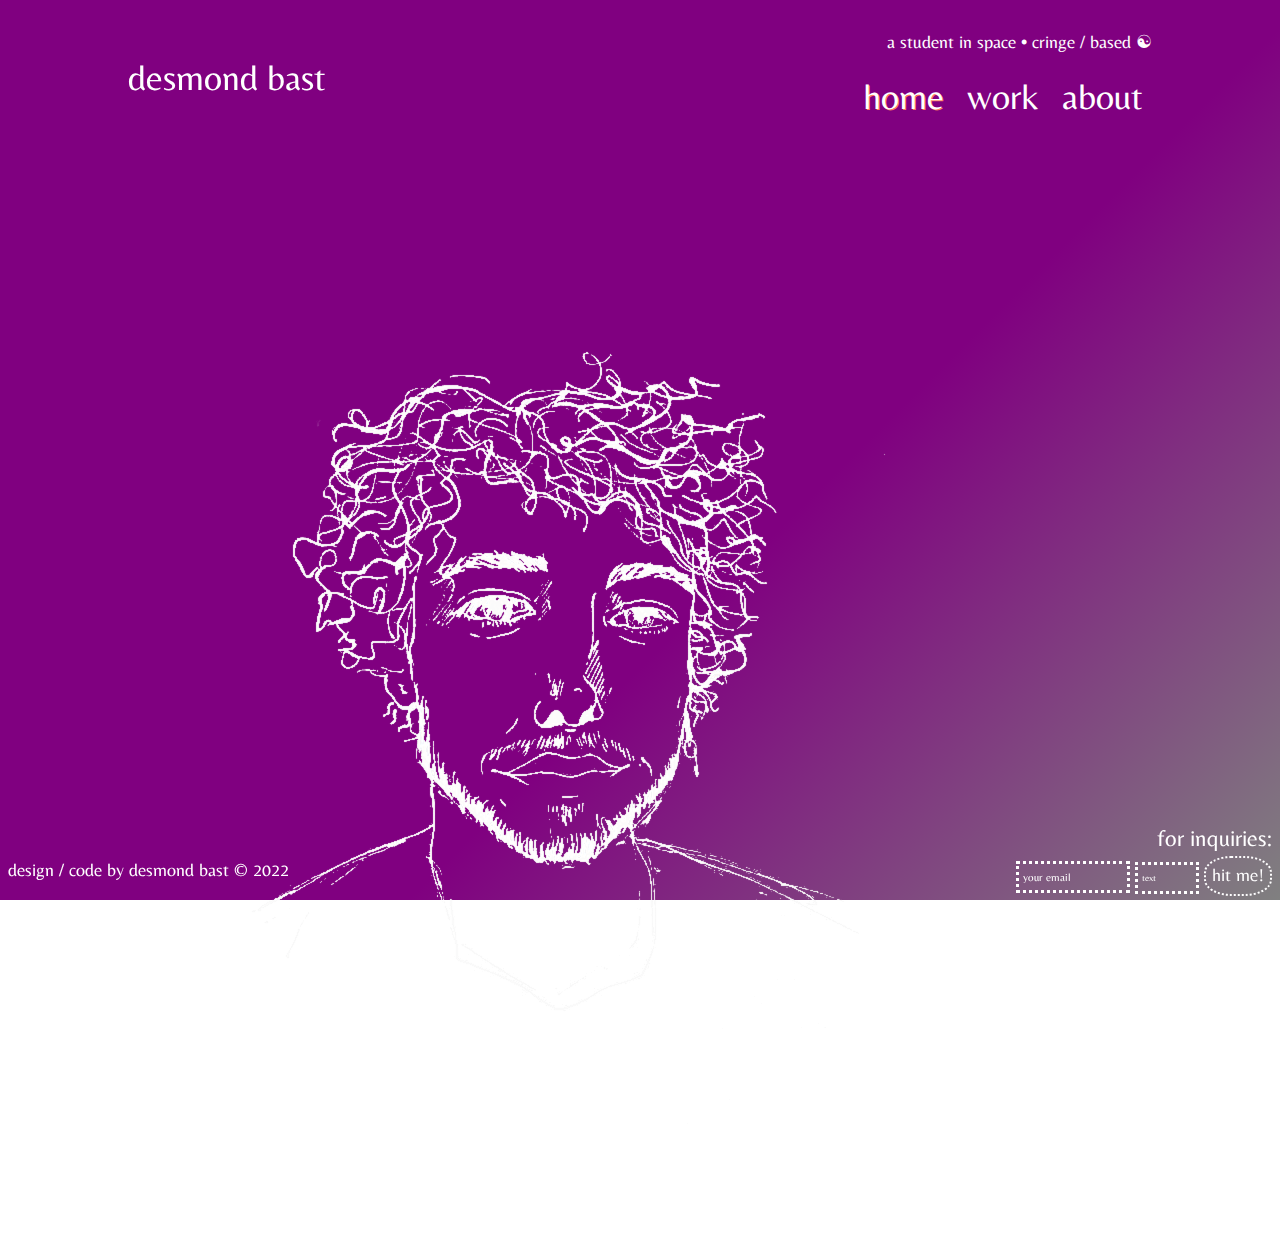
==== commit 908c44b0: "ffd" ====
--- a/index.html
+++ b/index.html
@@ -51,11 +51,7 @@
 		<div class="container">
 			<div class="box">
 				
-				
-				<iframe width="1920" height="1080"
-                      src="https://www.youtube.com/embed/ns25xdTTKZE">
-				</iframe>
-				
+				<img src="./img/des.png">
 				
 				
 			</div>
@@ -64,8 +60,7 @@
 	
 	<section id="showcase">
 		<div class="container">
-		    <img src="./img/des.png">
-			<img src="./img/freat29.png">
+		    
 		</div>
 	</section>
 	
